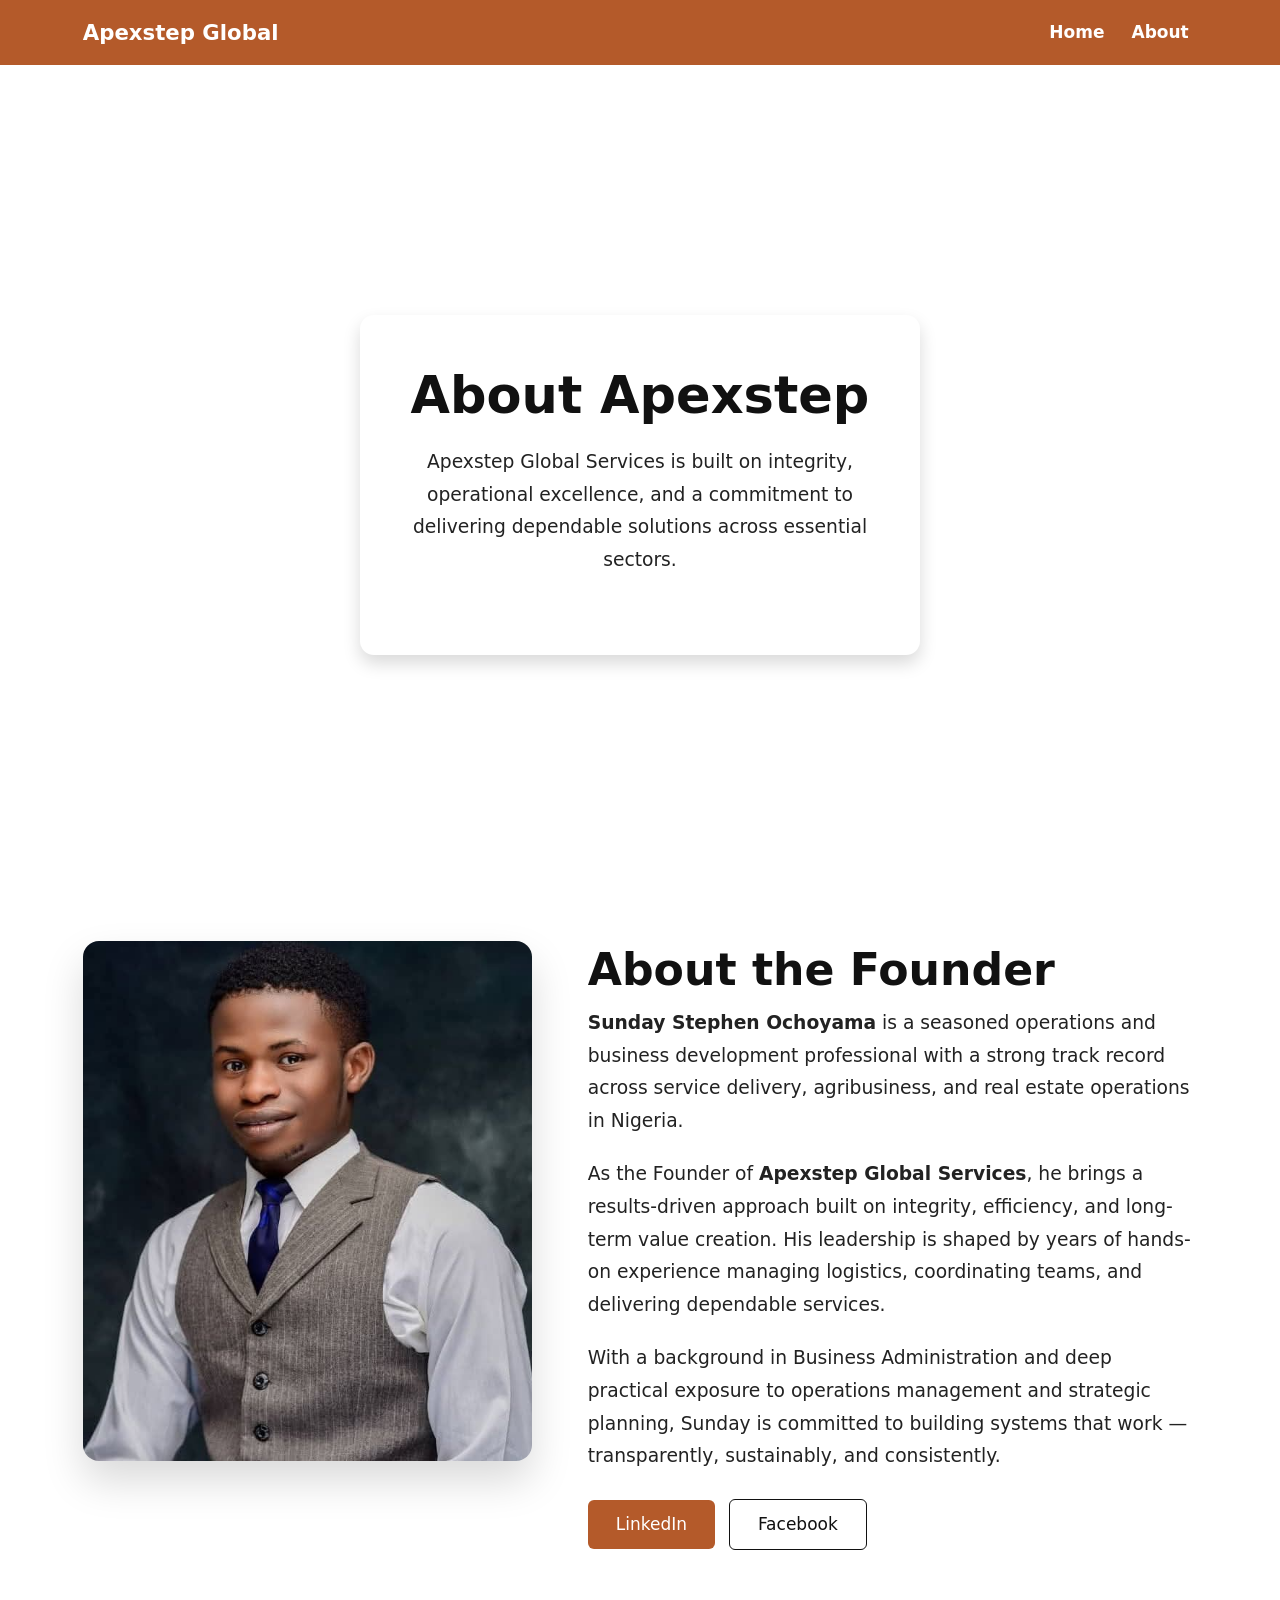
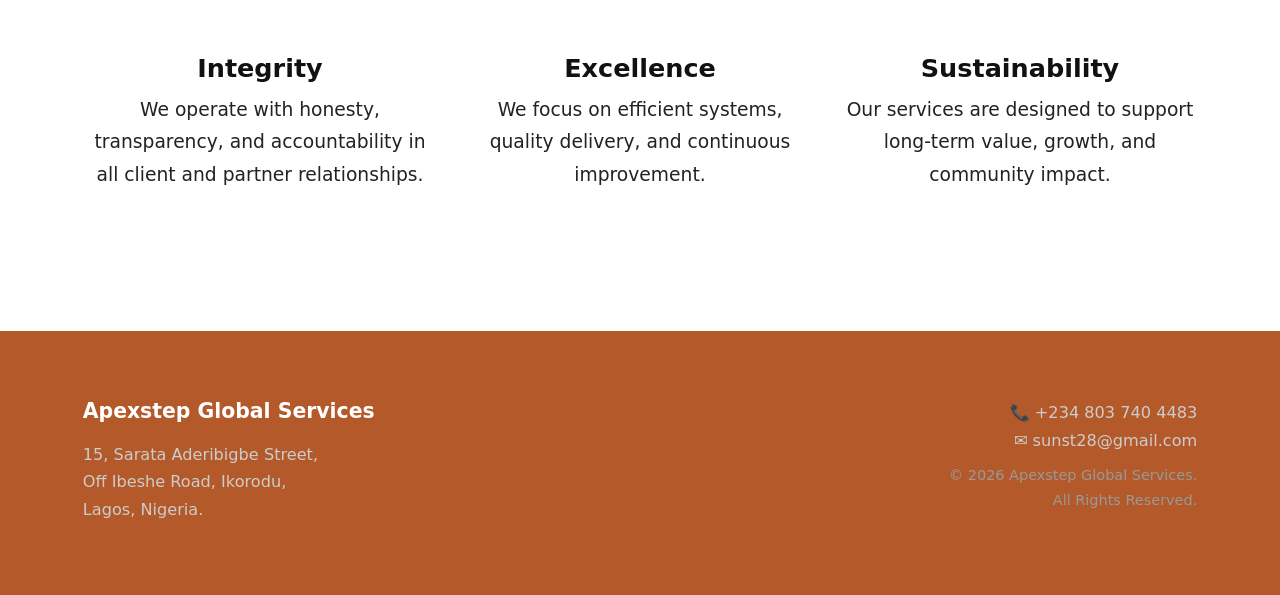
==== about.html @ 64a80c7f "design fix" ====
<!DOCTYPE html>
<html lang="en">
<head>
  <meta charset="UTF-8">
  <title>About Us | Apexstep Global Services</title>
  <meta name="viewport" content="width=device-width, initial-scale=1">

  <!-- Bootstrap CDN -->
  <link href="https://cdn.jsdelivr.net/npm/bootstrap@5.3.2/dist/css/bootstrap.min.css" rel="stylesheet">

  <!-- Custom CSS -->
  <link rel="stylesheet" href="assets/css/style.css">
</head>

<body>

<!-- NAVBAR -->
<nav class="navbar navbar-expand-lg navbar-dark fixed-top">
  <div class="container">
    <a class="navbar-brand fw-bold" href="index.html">Apexstep Global</a>
    <button class="navbar-toggler" data-bs-toggle="collapse" data-bs-target="#navMenu">
      <span class="navbar-toggler-icon"></span>
    </button>
    <div class="collapse navbar-collapse" id="navMenu">
      <ul class="navbar-nav ms-auto">
        <li class="nav-item"><a class="nav-link" href="index.html">Home</a></li>
        <li class="nav-item"><a class="nav-link active" href="about.html">About</a></li>
      </ul>
    </div>
  </div>
</nav>

<!-- HERO (MATCHES HOMEPAGE STYLE) -->
<header class="hero">
  <div class="container">
    <div class="hero-card shadow">
      <h1>About Apexstep</h1>
      <p>
        Apexstep Global Services is built on integrity, operational excellence,
        and a commitment to delivering dependable solutions across essential sectors.
      </p>
    </div>
  </div>
</header>

<!-- FOUNDER SECTION -->
<section class="container py-5">
  <div class="row g-4">

    <!-- Image (STACKS FIRST ON MOBILE) -->
    <div class="col-12 col-lg-5">
      <div class="founder-image-wrapper">
        <img src="assets/images/owner.jpg" alt="Sunday Stephen Ochoyama">
      </div>
    </div>

    <!-- Content -->
    <div class="col-12 col-lg-7">
      <div class="founder-content">
        <h2>About the Founder</h2>

        <p>
          <strong>Sunday Stephen Ochoyama</strong> is a seasoned operations and business
          development professional with a strong track record across service delivery,
          agribusiness, and real estate operations in Nigeria.
        </p>

        <p>
          As the Founder of <strong>Apexstep Global Services</strong>, he brings a
          results-driven approach built on integrity, efficiency, and long-term value
          creation. His leadership is shaped by years of hands-on experience managing
          logistics, coordinating teams, and delivering dependable services.
        </p>

        <p>
          With a background in Business Administration and deep practical exposure to
          operations management and strategic planning, Sunday is committed to building
          systems that work — transparently, sustainably, and consistently.
        </p>

        <div class="mt-4">
          <a href="#" class="btn btn-brand me-2">LinkedIn</a>
          <a href="#" class="btn btn-outline-dark">Facebook</a>
        </div>
      </div>
    </div>

  </div>
</section>

<!-- VALUES / DIRECTION -->
<section class="container py-5">
  <div class="row g-4 text-center">

    <div class="col-12 col-md-4">
      <h4>Integrity</h4>
      <p>
        We operate with honesty, transparency, and accountability
        in all client and partner relationships.
      </p>
    </div>

    <div class="col-12 col-md-4">
      <h4>Excellence</h4>
      <p>
        We focus on efficient systems, quality delivery,
        and continuous improvement.
      </p>
    </div>

    <div class="col-12 col-md-4">
      <h4>Sustainability</h4>
      <p>
        Our services are designed to support long-term value,
        growth, and community impact.
      </p>
    </div>

  </div>
</section>

<!-- FOOTER -->
<footer class="site-footer">
    <div class="container">
      <div class="row gy-4">
  
        <!-- Brand / Address -->
        <div class="col-12 col-md-6">
          <h5 class="footer-title">Apexstep Global Services</h5>
          <p class="footer-text">
            15, Sarata Aderibigbe Street,<br>
            Off Ibeshe Road, Ikorodu,<br>
            Lagos, Nigeria.
          </p>
        </div>
  
        <!-- Contact / Copyright -->
        <div class="col-12 col-md-6 text-md-end">
          <p class="footer-text mb-2">
            📞 +234 803 740 4483<br>
            ✉️ sunst28@gmail.com
          </p>
          <p class="footer-copy">
            © 2026 Apexstep Global Services.<br>
            All Rights Reserved.
          </p>
        </div>
  
      </div>
    </div>
  </footer>

<!-- Bootstrap JS -->
<script src="https://cdn.jsdelivr.net/npm/bootstrap@5.3.2/dist/js/bootstrap.bundle.min.js"></script>
<script src="assets/js/main.js"></script>

</body>
</html>
---- assets/css/style.css ----
/* ================================
   ROOT VARIABLES
================================ */
:root {
    --brand: #B45A2A;      /* Burnt orange */
    --dark: #111111;
    --text: #222222;
    --white: #ffffff;
  }
  
  /* ================================
     GLOBAL RESET & BASE
  ================================ */
  *,
  *::before,
  *::after {
    box-sizing: border-box;
  }
  
  html {
    font-size: 17px; /* BIG mobile-first text */
  }
  
  body {
    margin: 0;
    padding-top: 80px; /* fixed navbar offset */
    font-family: 'Inter', system-ui, -apple-system, BlinkMacSystemFont, sans-serif;
    color: var(--text);
    background: var(--white);
    line-height: 1.75;
  }
  
  /* ================================
     TYPOGRAPHY
  ================================ */
  h1, h2, h3, h4 {
    font-weight: 700;
    color: var(--dark);
    line-height: 1.3;
  }
  
  h1 {
    font-size: 2.2rem;
  }
  
  h2 {
    font-size: 2rem;
  }
  
  h3 {
    font-size: 1.6rem;
  }
  
  p {
    font-size: 1.05rem;
    margin-bottom: 1.2rem;
  }
  
  /* Desktop typography enhancement */
  @media (min-width: 992px) {
    h1 {
      font-size: 3rem;
    }
  
    h2 {
      font-size: 2.6rem;
    }
  
    p {
      font-size: 1.1rem;
    }
  }
  
  /* ================================
     NAVBAR
  ================================ */
  .navbar {
    background: var(--brand);
  }
  
  .navbar-brand,
  .navbar-nav .nav-link {
    color: var(--white) !important;
    font-weight: 600;
  }
  
  .navbar-nav .nav-link {
    margin-left: 10px;
  }
  
  /* ================================
     HERO (GLOW-STYLE CARD HERO)
  ================================ */
  .hero {
    min-height: 90vh;
    
    position: relative;
    display: flex;
    align-items: center;
  }
  
  .hero::after {
    content: "";
    position: absolute;
    inset: 0;
    /* background: rgba(0,0,0,0.55); */
  }
  
  .hero .container {
    position: relative;
  }
  
  .hero-card {
    background: var(--white);
    padding: 2.8rem 2.5rem;
    max-width: 560px;
    margin: 0 auto;
    text-align: center;
    border-radius: 14px;
    animation: fadeUp 0.9s ease;
  }
  
  .hero-card h1 {
    margin-bottom: 1rem;
  }
  
  .hero-card p {
    margin-bottom: 1.8rem;
  }
  
  /* ================================
     BUTTONS
  ================================ */
  .btn {
    padding: 12px 28px;
    font-size: 1rem;
    border-radius: 6px;
  }
  
  .btn-brand {
    background: var(--brand);
    color: var(--white);
    border: none;
  }
  
  .btn-brand:hover {
    background: #9f4f24;
    color: var(--white);
  }
  
  .btn-outline-dark {
    border-color: var(--dark);
    color: var(--dark);
  }
  
  .btn-outline-dark:hover {
    background: var(--dark);
    color: var(--white);
  }
  
  /* ================================
     SECTIONS
  ================================ */
  section {
    background: var(--white);
  }
  
  /* ================================
     SERVICE CARDS
  ================================ */
  .service-card {
    background: var(--white);
    border-radius: 14px;
    border:2px solid #B45A2A;
    overflow: hidden;
    box-shadow: 0 15px 35px rgba(0,0,0,0.08);
    height: 100%;
  }
  
  .service-card img {
    width: 100%;
    height: 240px;
    object-fit: cover;
  }
  
  .service-content {
    padding: 1.8rem;
  }
  
  .service-content h4 {
    font-size: 1.4rem;
    margin-bottom: .6rem;
  }
  
  /* ================================
     FOUNDER / ABOUT PAGE
  ================================ */
  .founder-image-wrapper {
    width: 100%;
    border-radius: 16px;
    overflow: hidden;
    box-shadow: 0 20px 40px rgba(0,0,0,0.15);
  }
  
  .founder-image-wrapper img {
    width: 100%;
    height: auto; /* mobile-first */
    display: block;
    object-fit: cover;
  }
  
  .founder-content {
    max-width: 720px;
  }
  
  /* Desktop enhancement */
  @media (min-width: 992px) {
    .founder-image-wrapper img {
      height: 520px;
    }
  
    .founder-content {
      padding-left: 30px;
    }
  }
  
  /* ================================
     MISSION SECTION
  ================================ */
  .mission {
    /* background: var(white); */
    /* color: var(--white); */
    padding: 4rem 1rem;
  }
  
  .mission h3 {
    color: var(--white);
  }
  
  /* ================================
     FOOTER
  ================================ */
  footer {
    background: var(--brand);
    color: var(--white);
    padding: 2rem 0;
    font-size: 0.95rem;
  }
  
  /* ================================
     ANIMATIONS
  ================================ */
  @keyframes fadeUp {
    from {
      opacity: 0;
      transform: translateY(30px);
    }
    to {
      opacity: 1;
      transform: translateY(0);
    }
  }
  /* IMAGE ACTION OVERLAY */
.image-action {
    position: relative;
  }
  
  .image-action img {
    width: 100%;
    height: 240px;
    object-fit: cover;
    display: block;
  }
  
  .image-action .image-cta {
    position: absolute;
    inset: 0;
    background: rgba(0,0,0,0.45);
    display: flex;
    align-items: center;
    justify-content: center;
    opacity: 1; /* mobile default */
    transition: opacity 0.3s ease;
  }
  
  /* Hide overlay on desktop until hover */
  @media (min-width: 992px) {
    .image-action .image-cta {
      opacity: 0;
    }
  
    .image-action:hover .image-cta {
      opacity: 1;
    }
  }
  
  .image-cta a {
    background: var(--brand);
    color: white;
    padding: 12px 22px;
    border-radius: 6px;
    font-size: 0.95rem;
    text-decoration: none;
  }
  /* IMAGE WRAPPER FOR FLOATING ICON */
.image-wrapper {
    position: relative;
  }
  
  /* IMAGE FIX */
  .image-wrapper img {
    width: 100%;
    height: 240px;
    object-fit: cover;
    display: block;
  }
  
  /* FLOATING WHATSAPP ICON */
  .image-whatsapp {
    position: absolute;
    right: 12px;
    bottom: 12px;
    width: 46px;
    height: 46px;
    background: #25D366;
    border-radius: 50%;
    display: flex;
    align-items: center;
    justify-content: center;
    box-shadow: 0 8px 20px rgba(0,0,0,0.25);
    text-decoration: none;
  }
  
  .image-whatsapp img {
    width: 22px;
    height: 22px;
  }
  /* REAL ESTATE HERO BACKGROUND */
.realestate-hero {
    background: 
      linear-gradient(rgba(0,0,0,0.55), rgba(0,0,0,0.55)),
      url("https://images.unsplash.com/photo-1500382017468-9049fed747ef?auto=format&fit=crop&w=1600&q=80")
      center / cover no-repeat;
  }
  .greenhouse-hero {
    background:
      linear-gradient(rgba(0,0,0,0.55), rgba(0,0,0,0.55)),
      url("https://www.conleys.com/cdn/shop/files/IMG_5010_1200x.jpg?v=1711386087")
      center / cover no-repeat;
  }
  .laundry-hero {
    background:
      linear-gradient(rgba(0,0,0,0.55), rgba(0,0,0,0.55)),
      url("../images/laundry.jpg")
      center / cover no-repeat;
  }
  /* INDEX HERO BACKGROUND – ALL SERVICES */
.index-hero {
    background:
      linear-gradient(rgba(0,0,0,0.6), rgba(0,0,0,0.6)),
      url("../images/apex.png") center / cover no-repeat;
    min-height: 90vh;
    display: flex;
    align-items: center;
  }
  
  /* TRANSPARENT / GLASS HERO CARD */
  .hero-glass {
    background: rgba(255, 255, 255, 0.15); /* transparent */
    backdrop-filter: blur(6px);
    -webkit-backdrop-filter: blur(6px);
    border-radius: 14px;
    padding: 2.8rem 2.5rem;
  }
  
  /* TEXT COLOR FOR DARK BACKGROUND */
  .hero-glass h1,
  .hero-glass p {
    color: #ffffff;
  }
  
  /* REMOVE SHADOW COMPLETELY */
  .hero-glass {
    box-shadow: none !important;
  }
  /* VALUE STICKER CARDS */
.value-card {
    background: #ffffff;
    border-radius: 18px;
    padding: 2.5rem 2rem;
    height: 100%;
    border-top: 6px solid #B45A2A; /* burnt orange */
    /* border-bottom: 6px solid #B45A2A; */
    /* border-right: 6px solid #B45A2A; */
    transition: transform 0.4s ease, box-shadow 0.4s ease;
  }
  
  .value-card h4 {
    margin-top: 1rem;
    font-weight: 700;
  }
  
  .value-card p {
    font-size: 1.05rem;
    line-height: 1.7;
    color: #555;
  }
  
  /* ICON STYLE */
  .value-icon {
    width: 64px;
    height: 64px;
    margin: 0 auto;
    border-radius: 50%;
    background: rgba(180, 90, 42, 0.12);
    display: flex;
    align-items: center;
    justify-content: center;
    font-size: 28px;
  }
  
  /* HOVER EFFECT (DESKTOP ONLY) */
  @media (hover: hover) {
    .value-card:hover {
      transform: translateY(-10px);
      box-shadow: 0 20px 40px rgba(0,0,0,0.08);
    }
  }
  /* MISSION STICKER */
.mission-sticker {
    background: #B45A2A;
    border-radius: 28px;
    padding: 3rem 2.5rem;
    max-width: 900px;
    color:rgba(255, 255, 255, 0.85);
    margin: auto;
    position: relative;
    animation: fadeUp 1.2s ease;
  }
  .mission h3{
    color:rgba(255, 255, 255, 0.85);
  }
  /* decorative accents */
  .mission-sticker::before,
  .mission-sticker::after {
    content: "";
    position: absolute;
    width: 90px;
    height: 90px;
    background: rgba(255, 255, 255, 0.85);
    border-radius: 50%;
    opacity:0px;
  }
  
  .mission-sticker::before {
    top: -30px;
    left: -30px;
  }
  
  .mission-sticker::after {
    bottom: -30px;
    right: -30px;
  }
  
  /* divider */
  .mission-sticker hr {
    width: 80px;
    height: 3px;
    background: rgba(255, 255, 255, 0.85);
    margin: 2rem auto;
    border: rgba(255, 255, 255, 0.85);
  }
  
  /* animation */
  @keyframes fadeUp {
    from {
      opacity: 0;
      transform: translateY(30px);
    }
    to {
      opacity: 1;
      transform: translateY(0);
    }
  }
  /* SITE FOOTER */
.site-footer {
    background: var(--brand); /* deep professional black */
    color: #fff;
    padding: 4rem 0 3rem;
    margin-top: 4rem;
  }
  
  /* footer titles */
  .footer-title {
    font-size: 1.2rem;
    font-weight: 700;
    margin-bottom: 1rem;
    color: #ffffff;
  }
  
  /* footer text */
  .footer-text {
    color: #cccccc;
    font-size: 0.95rem;
    line-height: 1.7;
  }
  
  /* copyright */
  .footer-copy {
    font-size: 0.85rem;
    color: #999999;
  }
  
  /* mobile alignment */
  @media (max-width: 767px) {
    .site-footer {
      text-align: center;
    }
  }
  /* MOBILE HERO COMPACT MODE */
@media (max-width: 576px) {

    .index-hero {
      min-height: 70vh; /* smaller hero on mobile */
      padding-top: 4.5rem;
      padding-bottom: 2rem;
    }
  
    .index-hero .hero-card {
      padding: 1.8rem 1.5rem;
    }
  
    .index-hero h1 {
      font-size: 1.8rem;
      line-height: 1.25;
    }
  
    .index-hero p {
      font-size: 0.95rem;
      line-height: 1.6;
    }
  
    .index-hero .btn {
      font-size: 0.95rem;
      padding: 0.75rem 1rem;
    }
  
  }
  
  
  /* ANIMATIONS */
  .animate{

  }
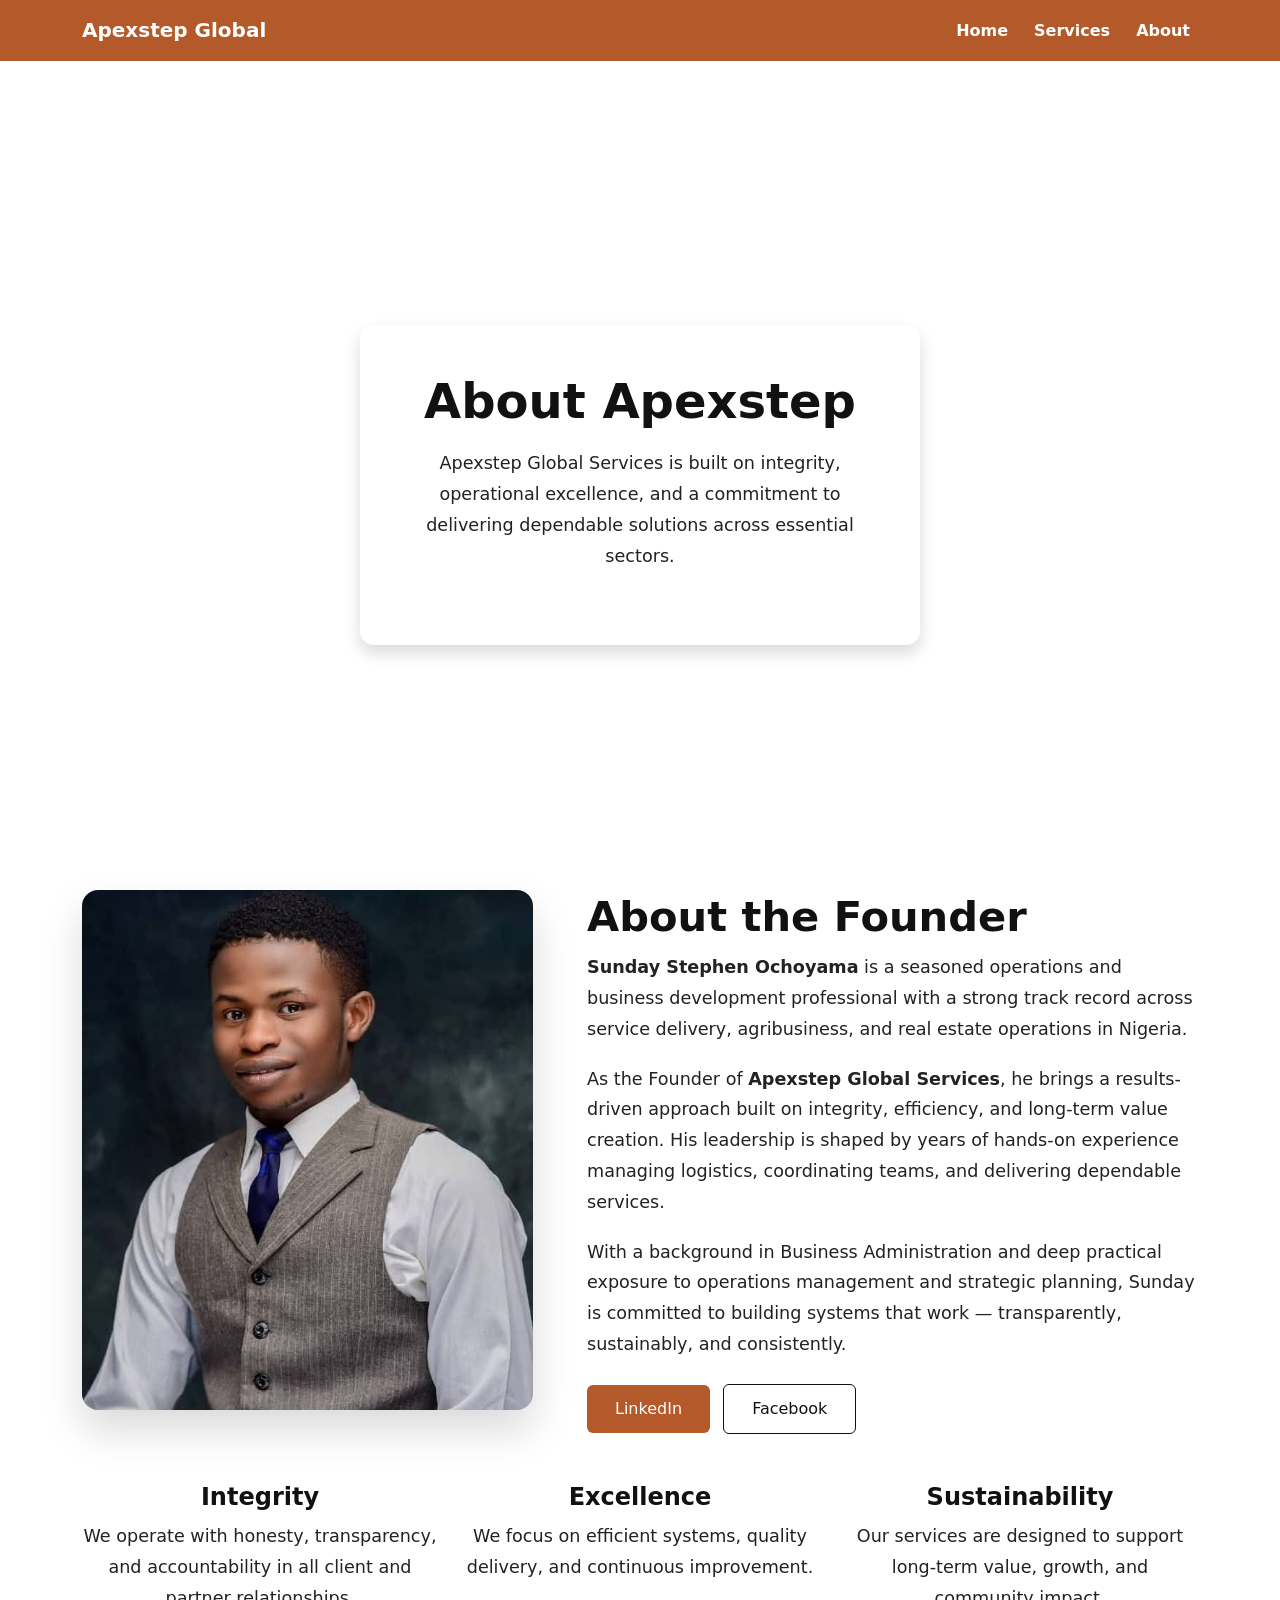
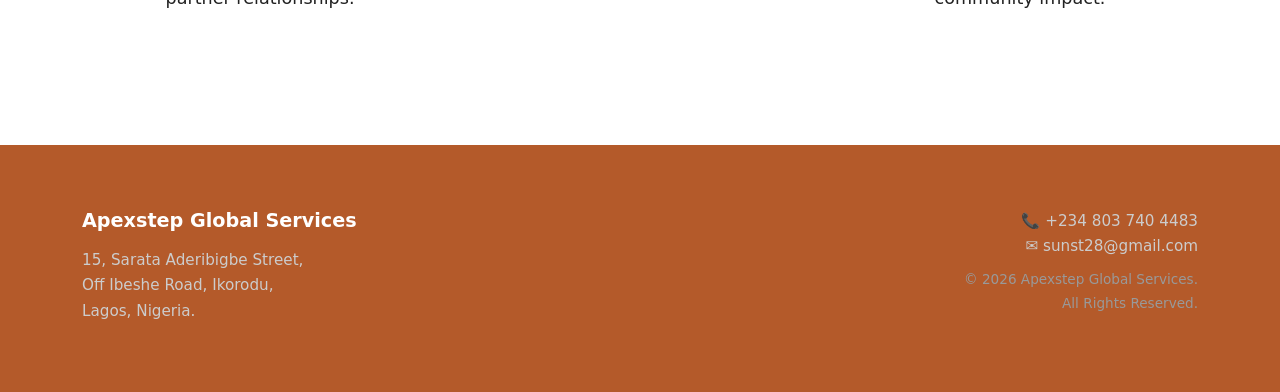
==== commit 35b5514a: "links" ====
--- a/about.html
+++ b/about.html
@@ -5,10 +5,10 @@
   <title>About Us | Apexstep Global Services</title>
   <meta name="viewport" content="width=device-width, initial-scale=1">
 
-  <!-- Bootstrap CDN -->
+  
   <link href="https://cdn.jsdelivr.net/npm/bootstrap@5.3.2/dist/css/bootstrap.min.css" rel="stylesheet">
 
-  <!-- Custom CSS -->
+  
   <link rel="stylesheet" href="assets/css/style.css">
 </head>
 
@@ -24,13 +24,14 @@
     <div class="collapse navbar-collapse" id="navMenu">
       <ul class="navbar-nav ms-auto">
         <li class="nav-item"><a class="nav-link" href="index.html">Home</a></li>
+        <li class="nav-item"><a class="nav-link" href="index.html#services">Services</a></li>
         <li class="nav-item"><a class="nav-link active" href="about.html">About</a></li>
       </ul>
     </div>
   </div>
 </nav>
 
-<!-- HERO (MATCHES HOMEPAGE STYLE) -->
+
 <header class="hero">
   <div class="container">
     <div class="hero-card shadow">
@@ -43,11 +44,11 @@
   </div>
 </header>
 
-<!-- FOUNDER SECTION -->
-<section class="container py-5">
+
+<section class="container py2">
   <div class="row g-4">
 
-    <!-- Image (STACKS FIRST ON MOBILE) -->
+    
     <div class="col-12 col-lg-5">
       <div class="founder-image-wrapper">
         <img src="assets/images/owner.jpg" alt="Sunday Stephen Ochoyama">
@@ -79,7 +80,7 @@
         </p>
 
         <div class="mt-4">
-          <a href="#" class="btn btn-brand me-2">LinkedIn</a>
+          <a href="" class="btn btn-brand me-2">LinkedIn</a>
           <a href="#" class="btn btn-outline-dark">Facebook</a>
         </div>
       </div>
--- a/assets/css/style.css
+++ b/assets/css/style.css
@@ -18,7 +18,124 @@
   }
   
   html {
-    font-size: 17px; /* BIG mobile-first text */
+    font-size: 16px; /* BIG mobile-first text */
+  }
+  
+  /* =====================================
+     MOBILE COMPACT MODE (FINAL TUNING)
+  ===================================== */
+  @media (max-width: 576px) {
+
+    /* BODY */
+    body {
+      line-height: 1.6;
+      padding-top: 64px; /* smaller navbar offset */
+    }
+  
+    /* HEADINGS */
+    h1 { font-size: 1.4rem; }
+    h2 { font-size: 1.2rem; }
+    h3 { font-size: 1.1rem; }
+    h4 { font-size: 1rem; }
+
+    p {
+      font-size: 0.9rem;
+      margin-bottom: 0.8rem;
+    }
+
+    /* HERO */
+    .hero {
+      min-height: 50vh;
+    }
+
+    .hero-card,
+    .hero-glass {
+      padding: 1.4rem 1.2rem;
+      max-width: 100%;
+    }
+
+    /* BUTTONS */
+    .btn {
+      padding: 8px 16px;
+      font-size: 0.85rem;
+    }
+
+    /* SERVICE CARDS */
+    .service-card img,
+    .image-wrapper img {
+      height: 150px;
+    }
+
+    .service-content {
+      padding: 1rem;
+    }
+
+    .service-content h4 {
+      font-size: 1rem;
+    }
+
+    /* VALUE CARDS */
+    .value-card {
+      padding: 1.3rem 1.1rem;
+    }
+
+    .value-icon {
+      width: 45px;
+      height: 45px;
+      font-size: 20px;
+    }
+
+    .value-card p {
+      font-size: 0.85rem;
+    }
+
+    /* MISSION STICKER */
+    .mission {
+      padding: 2rem 0.5rem;
+    }
+
+    .mission-sticker {
+      padding: 1.4rem 1.2rem;
+      border-radius: 16px;
+    }
+
+    .mission-sticker hr {
+      margin: 1rem auto;
+      width: 50px;
+    }
+
+    /* FOOTER */
+    .site-footer {
+      padding: 2rem 0 1.5rem;
+    }
+
+    .footer-title {
+      font-size: 1rem;
+    }
+
+    .footer-text,
+    .footer-copy {
+      font-size: 0.8rem;
+    }
+
+    /* WHATSAPP FLOATING ICON */
+    .image-whatsapp {
+      width: 35px;
+      height: 35px;
+    }
+
+    .image-whatsapp img {
+      width: 16px;
+      height: 16px;
+    }
+  }
+  
+  
+  /* Slightly smaller base on phones */
+  @media (max-width: 576px) {
+    html {
+      font-size: 13px;
+    }
   }
   
   body {
@@ -28,6 +145,13 @@
     color: var(--text);
     background: var(--white);
     line-height: 1.75;
+  }
+  
+  /* Mobile body padding */
+  @media (max-width: 576px) {
+    body {
+      padding-top: 70px;
+    }
   }
   
   /* ================================
@@ -472,16 +596,6 @@
   }
   
   /* animation */
-  @keyframes fadeUp {
-    from {
-      opacity: 0;
-      transform: translateY(30px);
-    }
-    to {
-      opacity: 1;
-      transform: translateY(0);
-    }
-  }
   /* SITE FOOTER */
 .site-footer {
     background: var(--brand); /* deep professional black */
@@ -521,7 +635,7 @@
 @media (max-width: 576px) {
 
     .index-hero {
-      min-height: 70vh; /* smaller hero on mobile */
+      min-height: 55vh; /* smaller hero on mobile */
       padding-top: 4.5rem;
       padding-bottom: 2rem;
     }
@@ -549,6 +663,3 @@
   
   
   /* ANIMATIONS */
-  .animate{
-
-  }
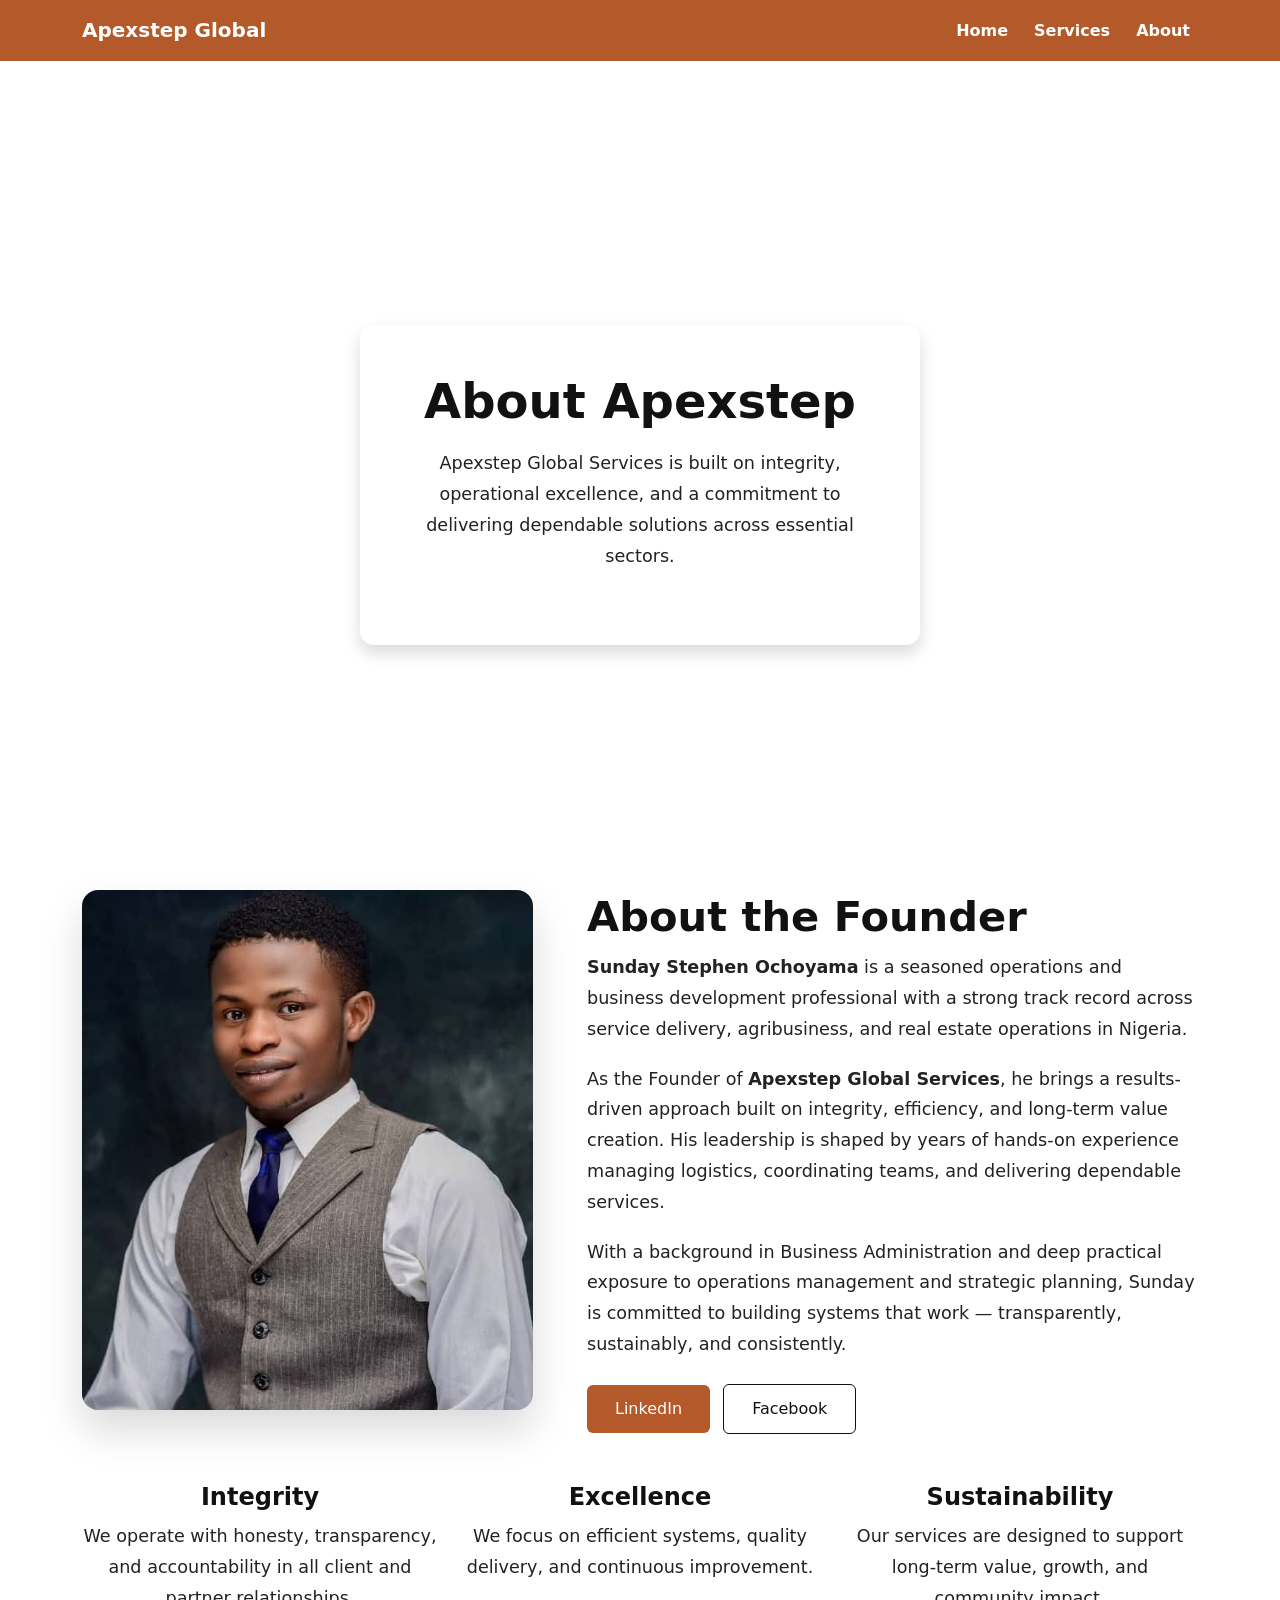
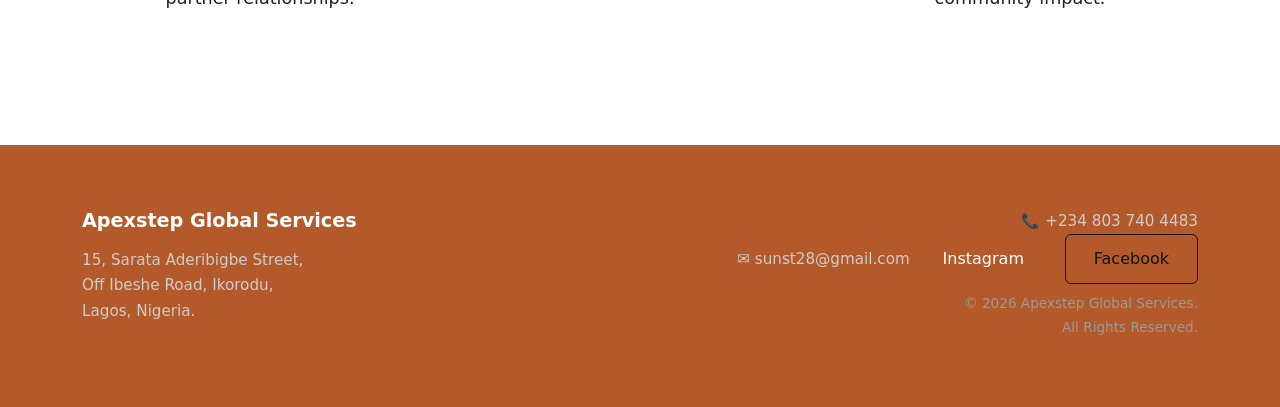
==== commit c31a22b5: "Contact link" ====
--- a/about.html
+++ b/about.html
@@ -140,6 +140,8 @@
           <p class="footer-text mb-2">
             📞 +234 803 740 4483<br>
             ✉️ sunst28@gmail.com
+             <a href="https://www.instagram.com/apexstep.global_services" class="btn btn-brand btn-outline-light me-2">Instagram</a>
+          <a href="https://www.facebook.com/share/1ANJbFLALb/" class="btn btn-outline-dark">Facebook</a>
           </p>
           <p class="footer-copy">
             © 2026 Apexstep Global Services.<br>
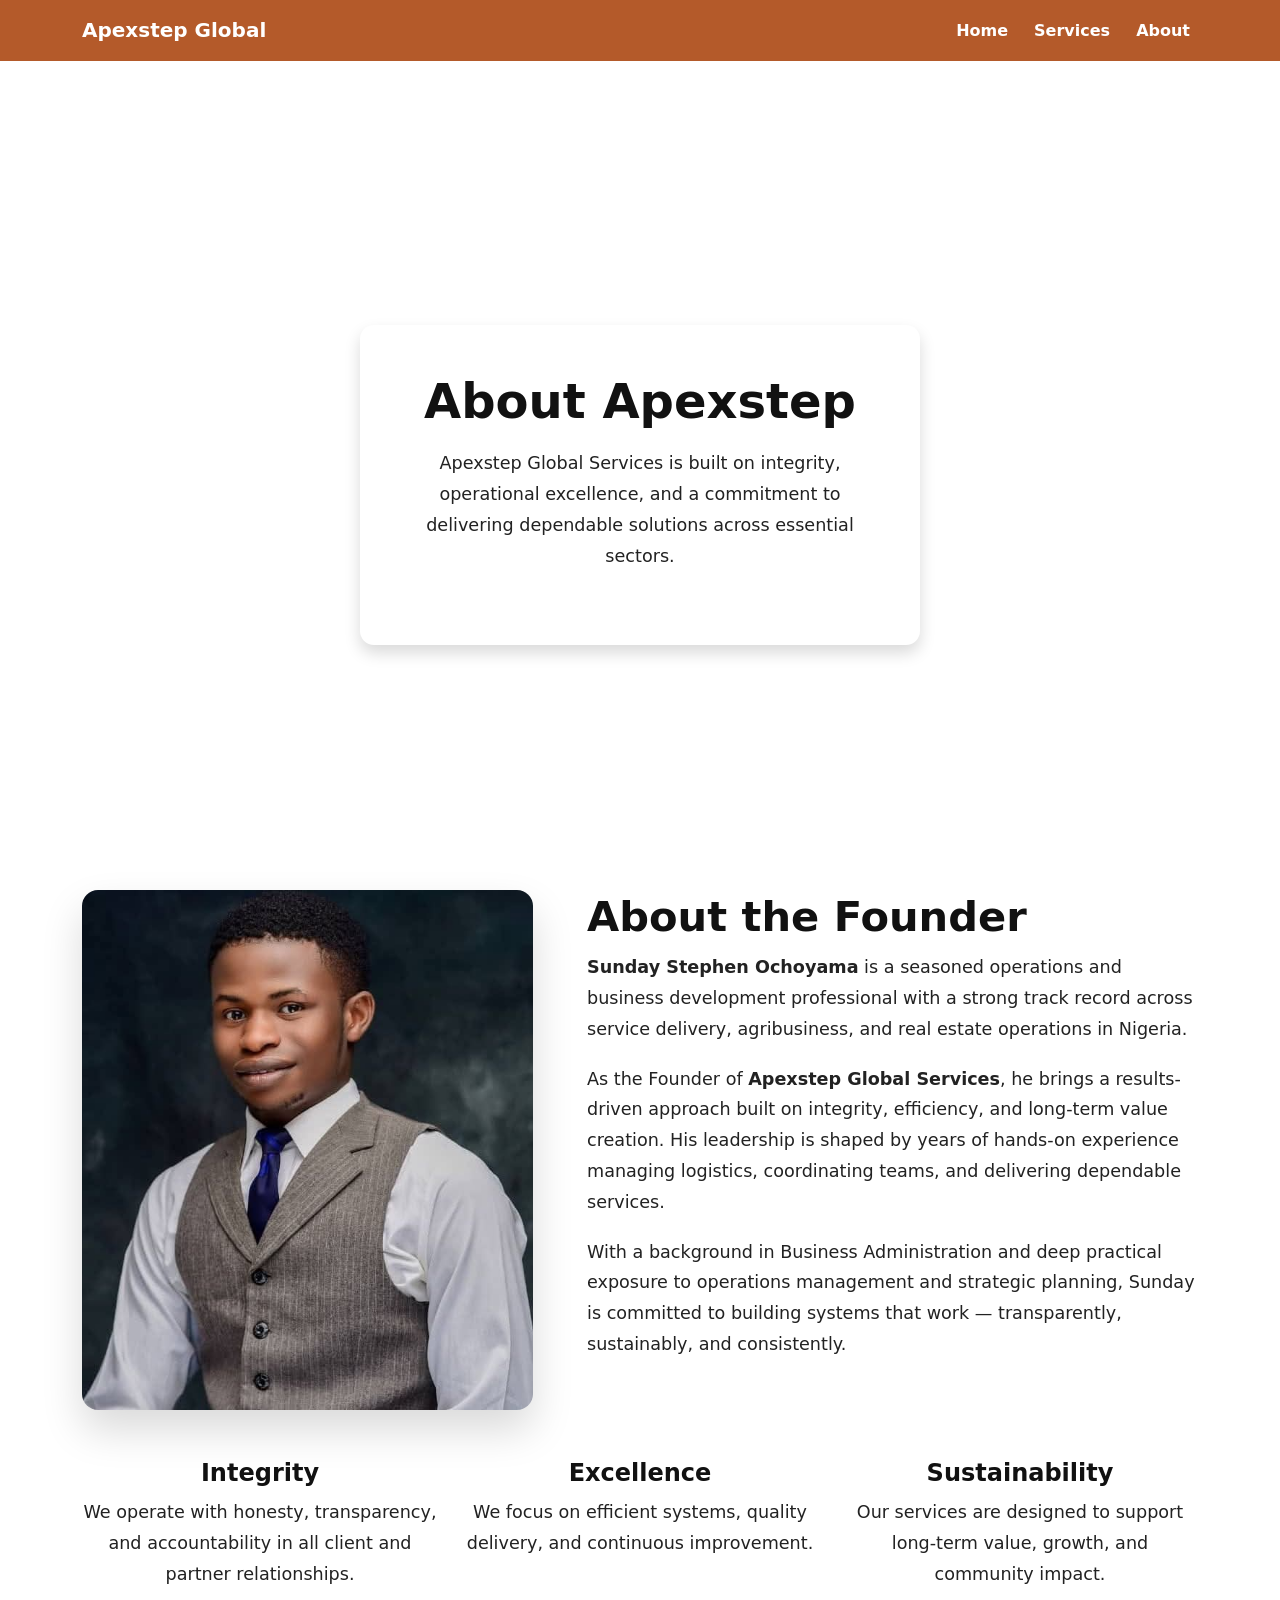
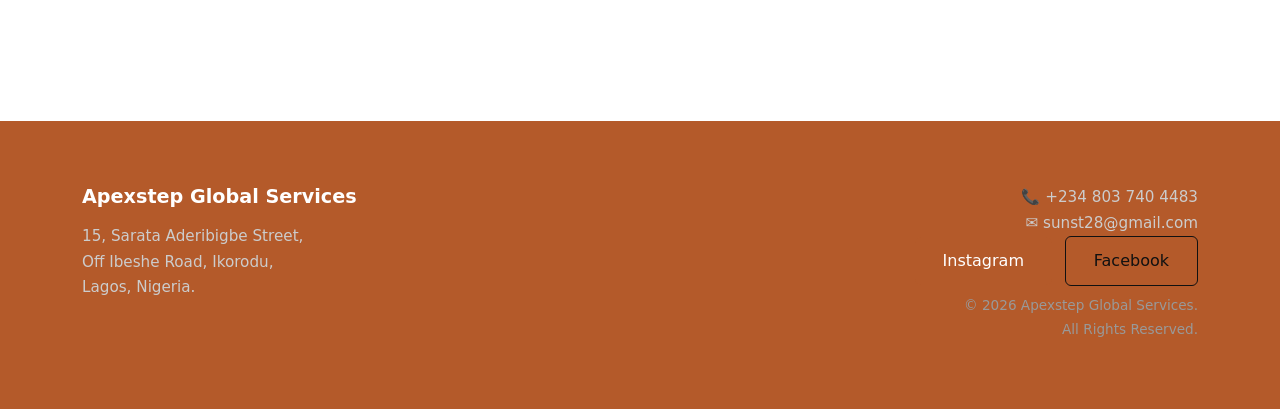
==== commit 904abe27: "final fix" ====
--- a/about.html
+++ b/about.html
@@ -79,10 +79,10 @@
           systems that work — transparently, sustainably, and consistently.
         </p>
 
-        <div class="mt-4">
+        <!-- <div class="mt-4">
           <a href="" class="btn btn-brand me-2">LinkedIn</a>
           <a href="#" class="btn btn-outline-dark">Facebook</a>
-        </div>
+        </div> -->
       </div>
     </div>
 
@@ -139,7 +139,7 @@
         <div class="col-12 col-md-6 text-md-end">
           <p class="footer-text mb-2">
             📞 +234 803 740 4483<br>
-            ✉️ sunst28@gmail.com
+            ✉️ sunst28@gmail.com<br>
              <a href="https://www.instagram.com/apexstep.global_services" class="btn btn-brand btn-outline-light me-2">Instagram</a>
           <a href="https://www.facebook.com/share/1ANJbFLALb/" class="btn btn-outline-dark">Facebook</a>
           </p>
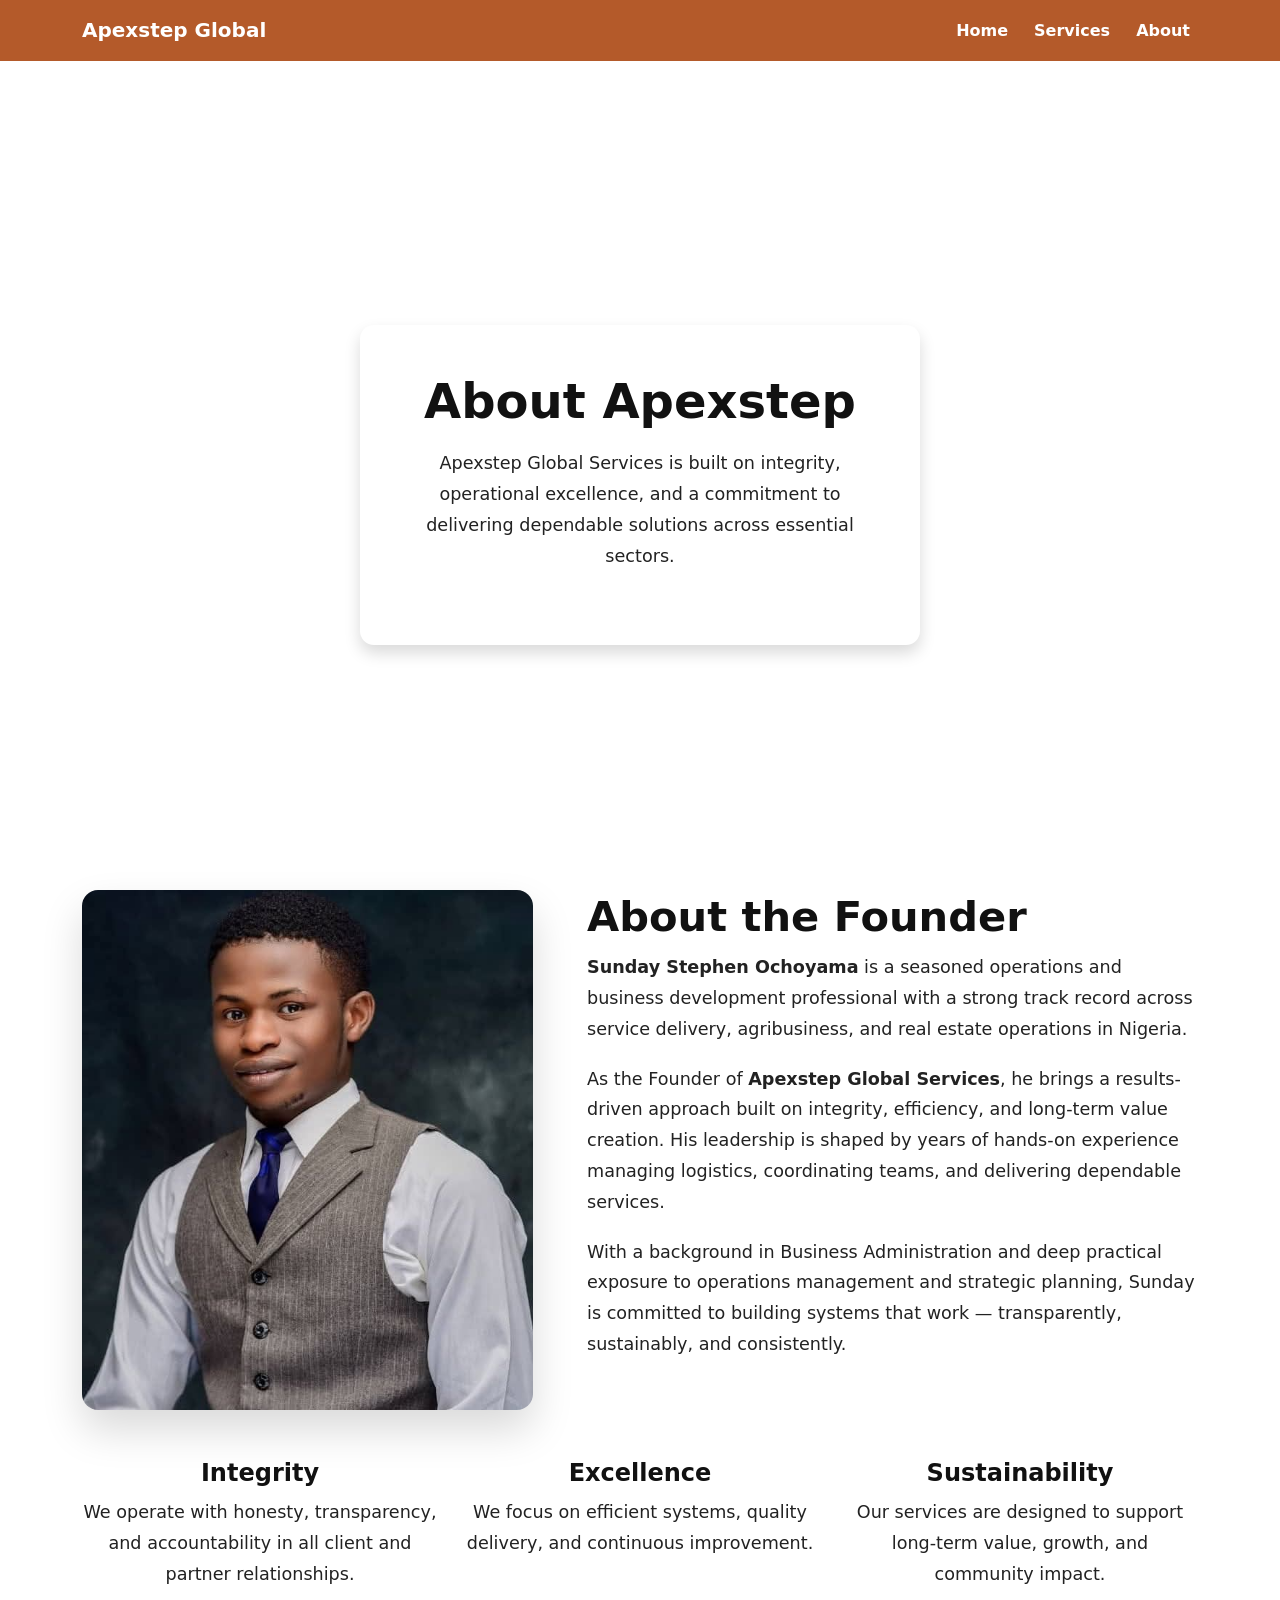
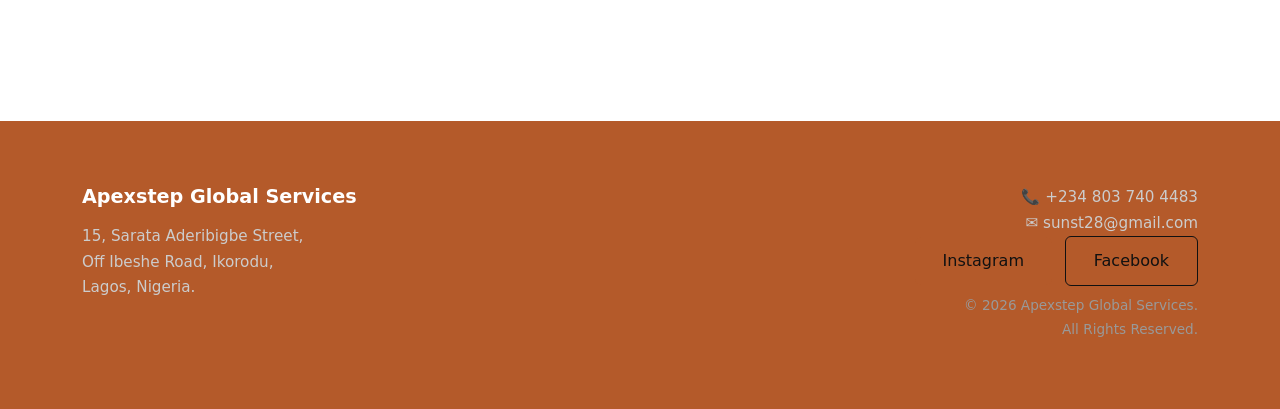
==== commit 84db95ae: "btn" ====
--- a/about.html
+++ b/about.html
@@ -140,7 +140,7 @@
           <p class="footer-text mb-2">
             📞 +234 803 740 4483<br>
             ✉️ sunst28@gmail.com<br>
-             <a href="https://www.instagram.com/apexstep.global_services" class="btn btn-brand btn-outline-light me-2">Instagram</a>
+             <a href="https://www.instagram.com/apexstep.global_services" class="btn btn-brand btn-outline-dark me-2">Instagram</a>
           <a href="https://www.facebook.com/share/1ANJbFLALb/" class="btn btn-outline-dark">Facebook</a>
           </p>
           <p class="footer-copy">
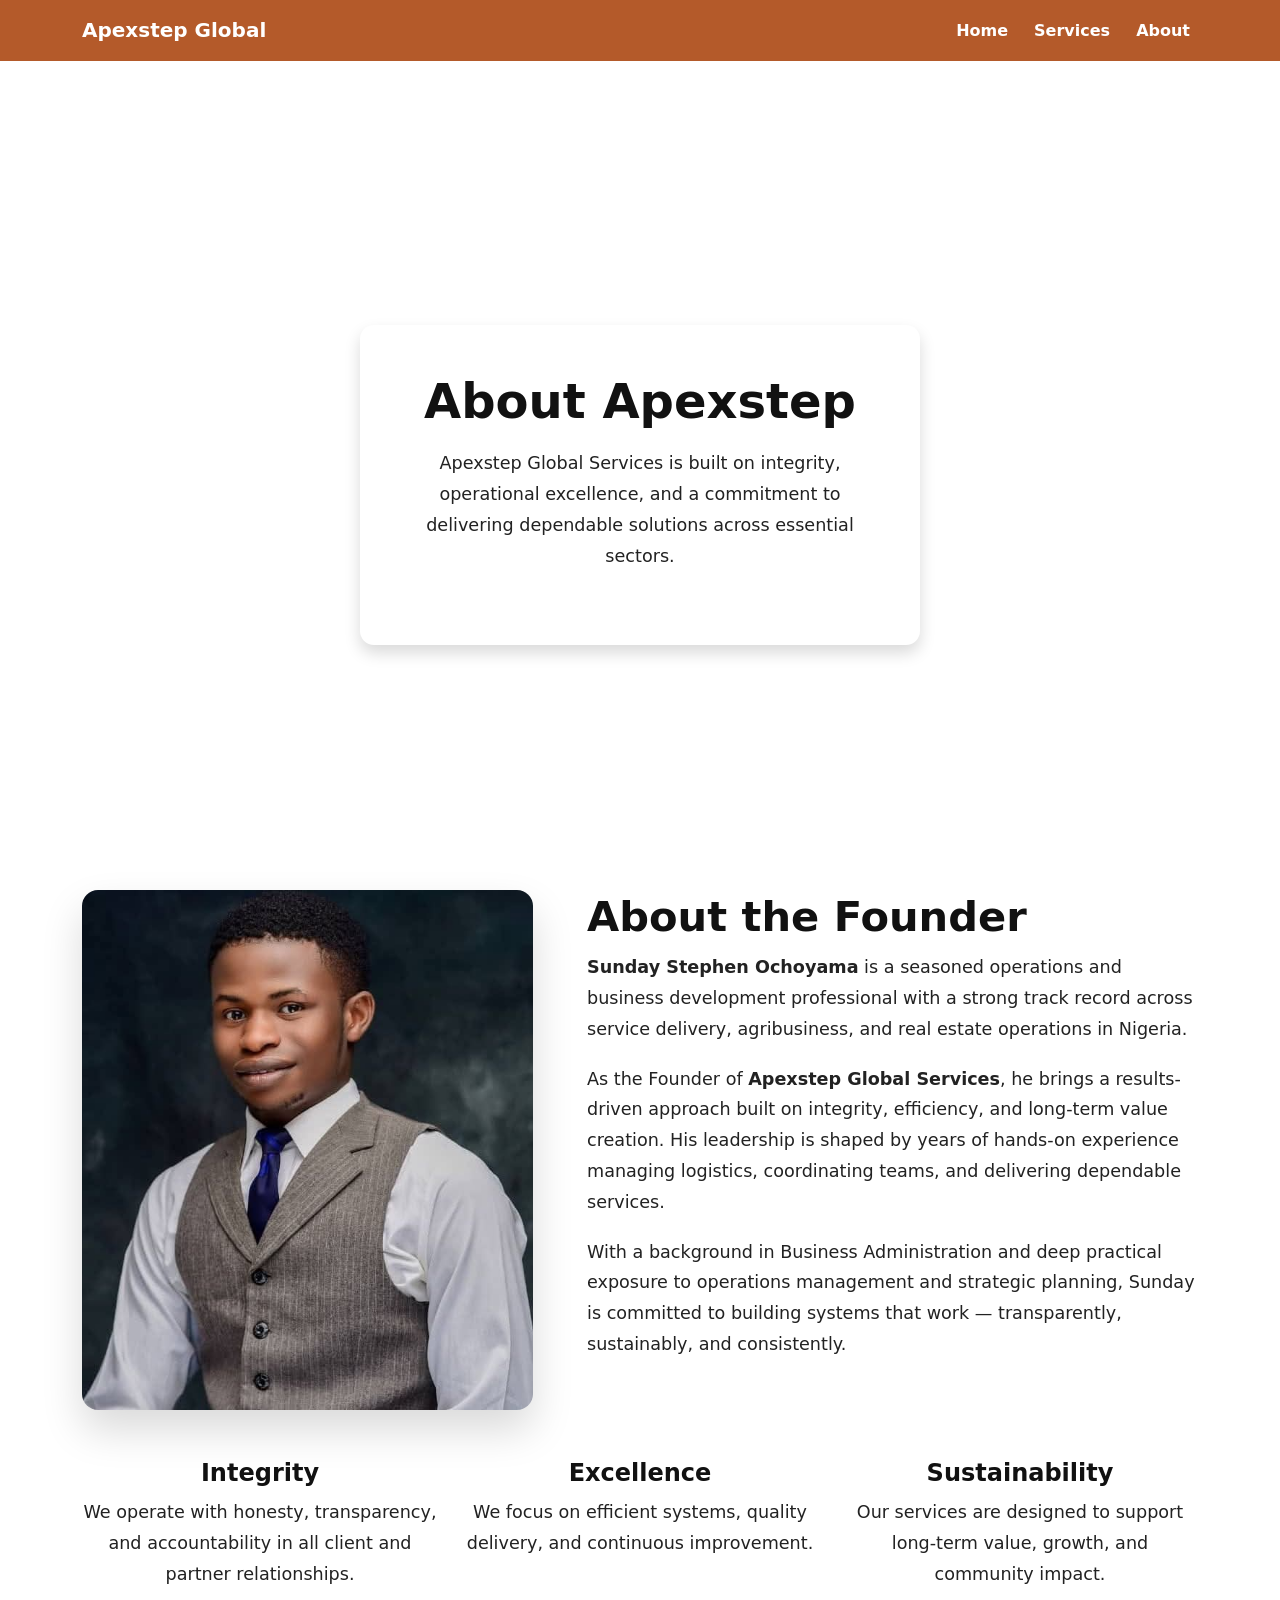
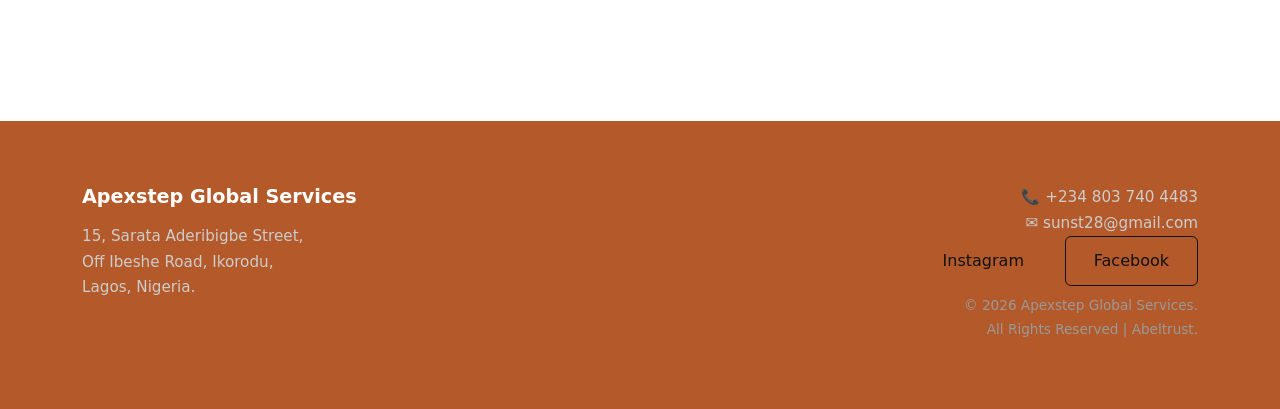
==== commit 35369b16: "Dev" ====
--- a/about.html
+++ b/about.html
@@ -145,7 +145,7 @@
           </p>
           <p class="footer-copy">
             © 2026 Apexstep Global Services.<br>
-            All Rights Reserved.
+            All Rights Reserved | Abeltrust.
           </p>
         </div>
   
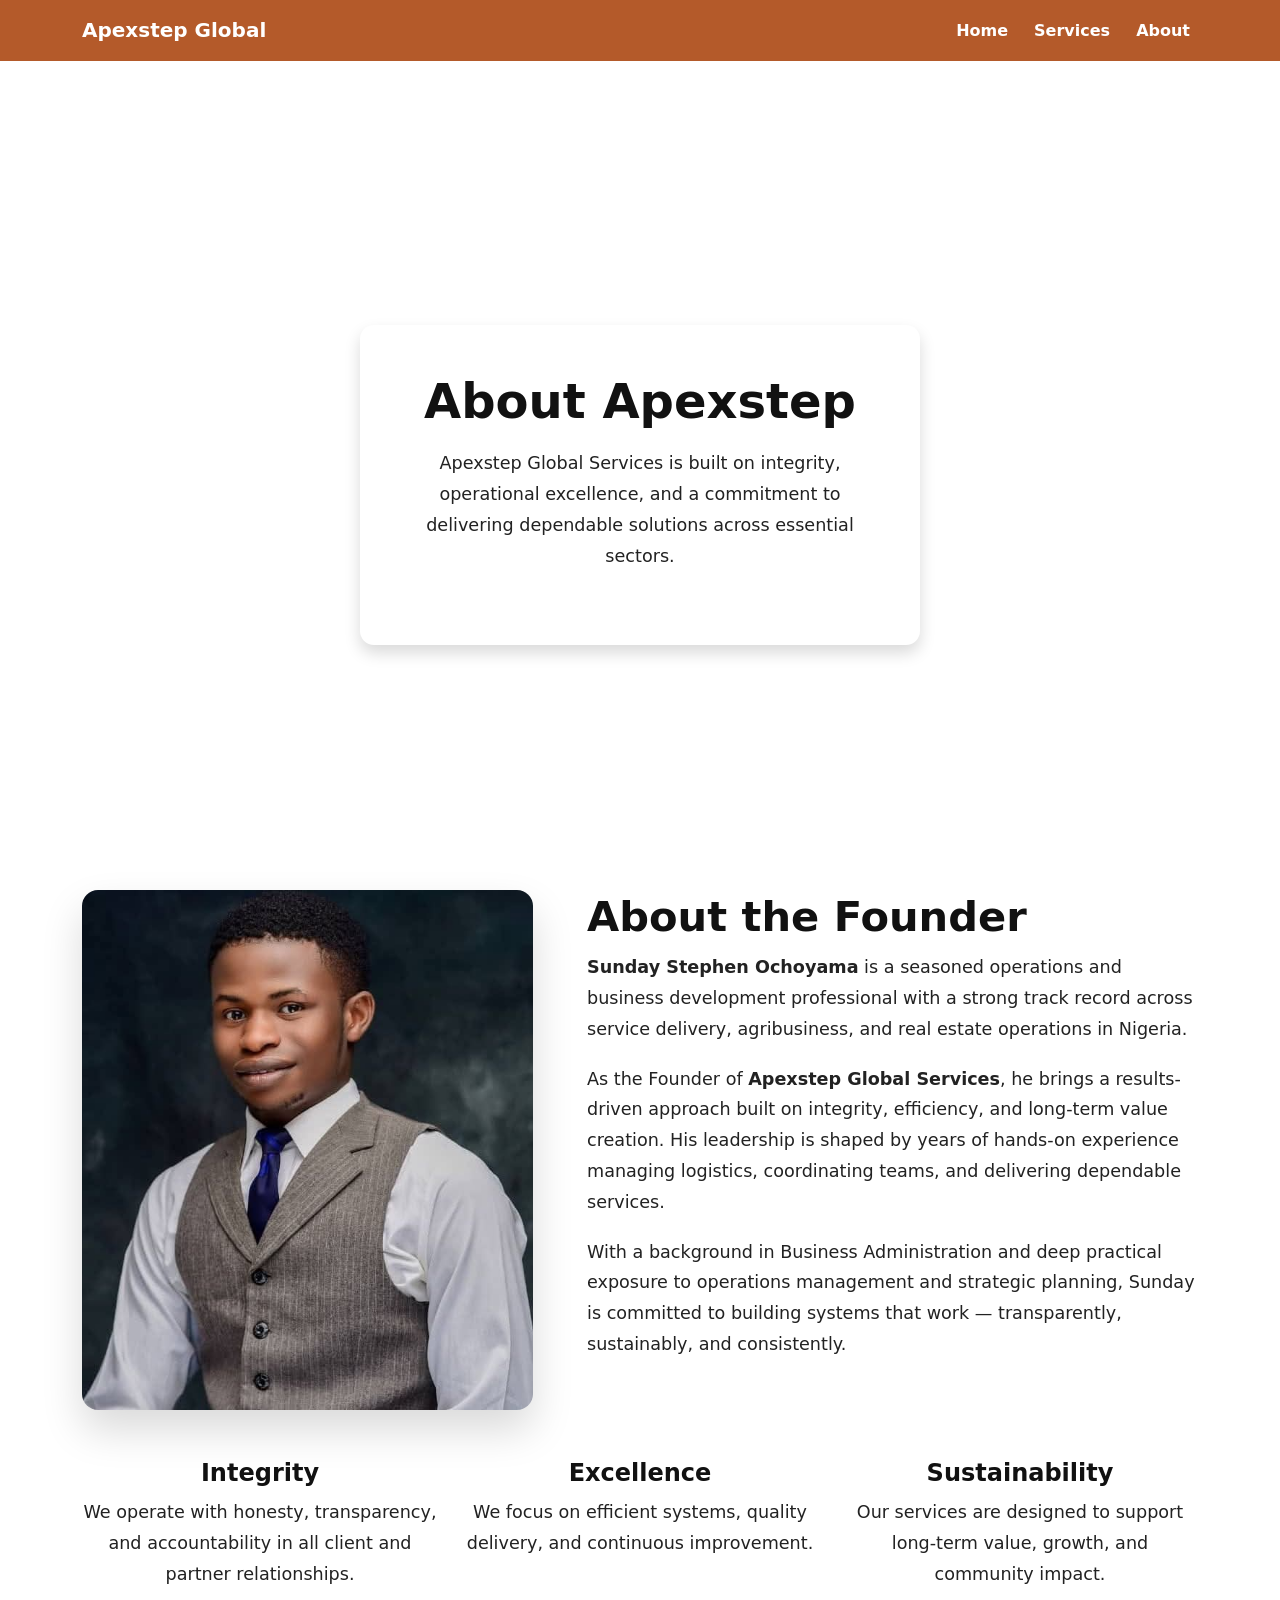
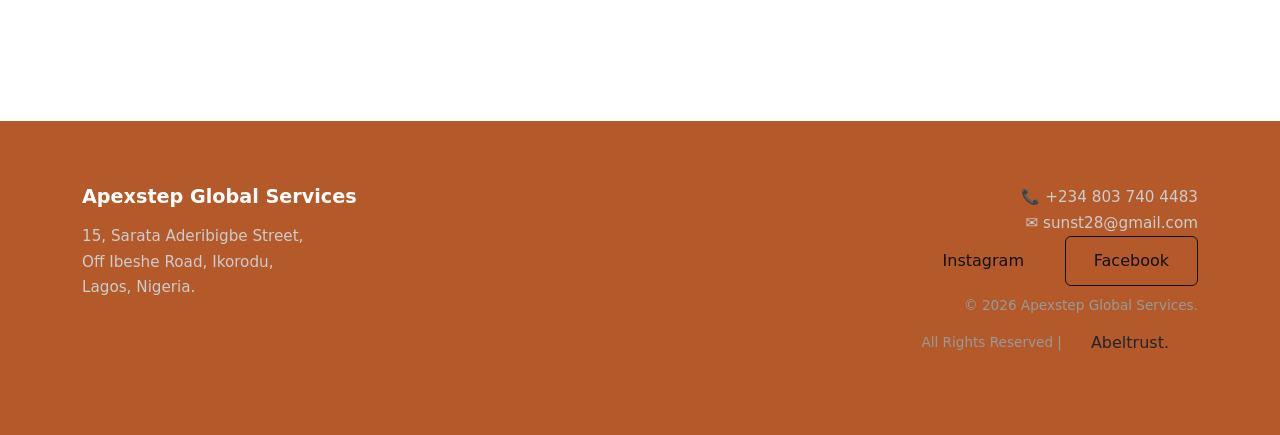
==== commit 0e629f01: "link" ====
--- a/about.html
+++ b/about.html
@@ -145,7 +145,7 @@
           </p>
           <p class="footer-copy">
             © 2026 Apexstep Global Services.<br>
-            All Rights Reserved | Abeltrust.
+            All Rights Reserved |<a href="https://abeltrust.vercel.app" class="btn"> Abeltrust. </a>
           </p>
         </div>
   
